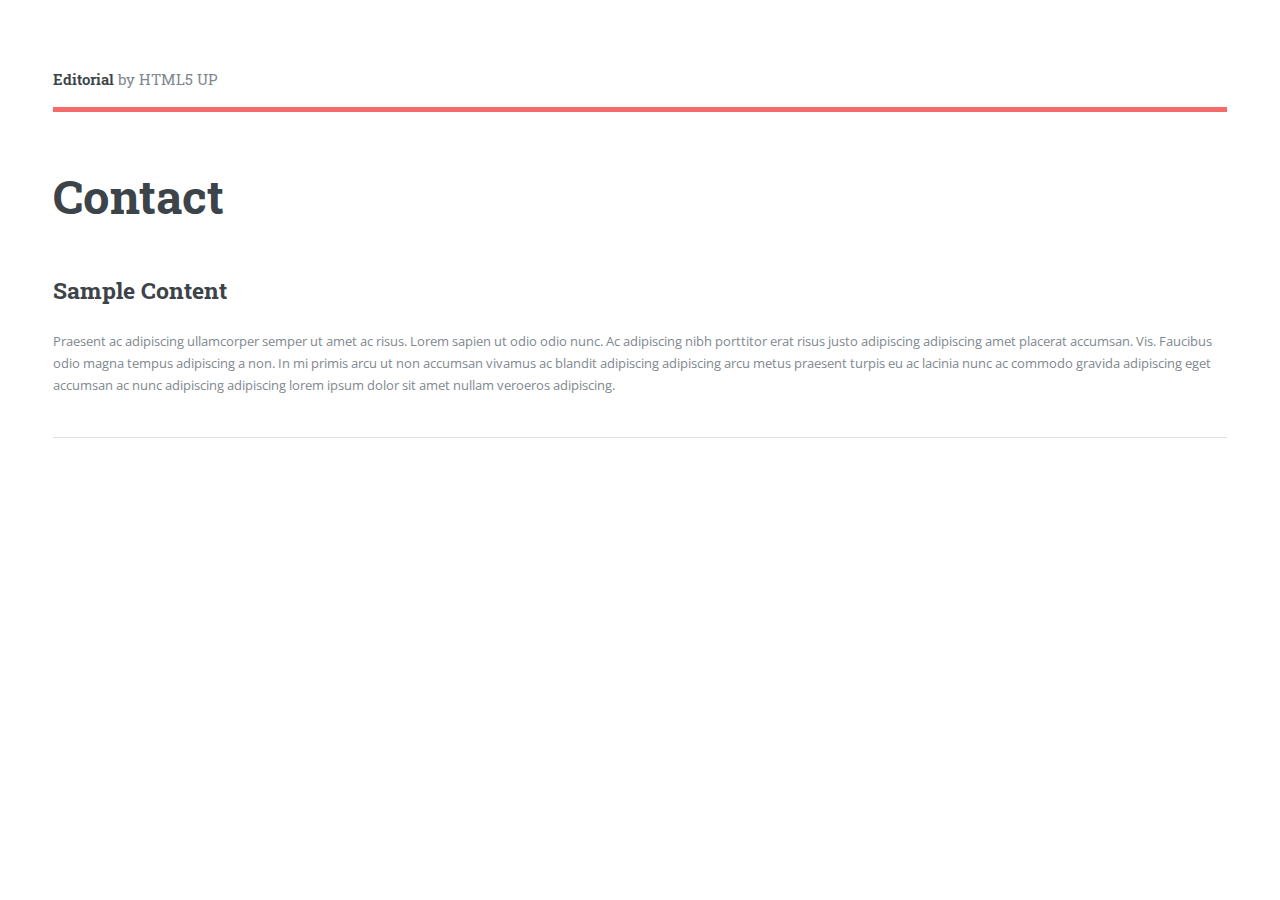
==== contact.html @ 8137c855 "Sitio web original" ====
<!DOCTYPE HTML>
<!--
	Editorial by HTML5 UP
	html5up.net | @ajlkn
	Free for personal and commercial use under the CCA 3.0 license (html5up.net/license)
-->
<html>
	<head>
		<title>Elements - Editorial by HTML5 UP</title>
		<meta charset="utf-8" />
		<meta name="viewport" content="width=device-width, initial-scale=1, user-scalable=no" />
		<link rel="stylesheet" href="assets/css/main.css" />
	</head>
	<body class="is-preload">

		<!-- Wrapper -->
			<div id="wrapper">

				<!-- Main -->
					<div id="main">
						<div class="inner">

							<!-- Header -->
								<header id="header">
									<a href="index.html" class="logo"><strong>Editorial</strong> by HTML5 UP</a>
									<ul class="icons">
										<li><a href="#" class="icon brands fa-twitter"><span class="label">Twitter</span></a></li>
										<li><a href="#" class="icon brands fa-facebook-f"><span class="label">Facebook</span></a></li>
										<li><a href="#" class="icon brands fa-snapchat-ghost"><span class="label">Snapchat</span></a></li>
										<li><a href="#" class="icon brands fa-instagram"><span class="label">Instagram</span></a></li>
										<li><a href="#" class="icon brands fa-medium-m"><span class="label">Medium</span></a></li>
									</ul>
								</header>

							<!-- Content -->
								<section>
									<header class="main">
										<h1>Contact</h1>
									</header>

									<!-- Content -->
										<h2 id="content">Sample Content</h2>
										<p>Praesent ac adipiscing ullamcorper semper ut amet ac risus. Lorem sapien ut odio odio nunc. Ac adipiscing nibh porttitor erat risus justo adipiscing adipiscing amet placerat accumsan. Vis. Faucibus odio magna tempus adipiscing a non. In mi primis arcu ut non accumsan vivamus ac blandit adipiscing adipiscing arcu metus praesent turpis eu ac lacinia nunc ac commodo gravida adipiscing eget accumsan ac nunc adipiscing adipiscing lorem ipsum dolor sit amet nullam veroeros adipiscing.</p>

									<hr class="major" />

										<!-- contact -->
										<!-- /contact -->


								</section>

						</div>
					</div>

				<!-- Sidebar -->
					<div id="sidebar">
						<div class="inner">

							<!-- widget-search -->

							<!-- /widget-search -->

							<!-- menu -->
							
							<!-- /menu -->	
								

							<!-- Section -->
								<section>
									<header class="major">
										<h2>Ante interdum</h2>
									</header>
                                    
                                    <!-- widget-minipost -->

							        <!-- /widget-minipost -->
									

									<ul class="actions">
										<li><a href="#" class="button">More</a></li>
									</ul>
								</section>

							<!-- Section -->
								<section>
									<header class="major">
										<h2>Get in touch</h2>
									</header>
									<p>Sed varius enim lorem ullamcorper dolore aliquam aenean ornare velit lacus, ac varius enim lorem ullamcorper dolore. Proin sed aliquam facilisis ante interdum. Sed nulla amet lorem feugiat tempus aliquam.</p>
									<ul class="contact">
										<li class="icon solid fa-envelope"><a href="#">information@untitled.tld</a></li>
										<li class="icon solid fa-phone">(000) 000-0000</li>
										<li class="icon solid fa-home">1234 Somewhere Road #8254<br />
										Nashville, TN 00000-0000</li>
									</ul>
								</section>

							<!-- Footer -->
								<footer id="footer">
									<p class="copyright">&copy; Untitled. All rights reserved. Demo Images: <a href="https://unsplash.com">Unsplash</a>. Design: <a href="https://html5up.net">HTML5 UP</a>.</p>
								</footer>

						</div>
					</div>

			</div>

		<!-- Scripts -->
			<script src="assets/js/jquery.min.js"></script>
			<script src="assets/js/browser.min.js"></script>
			<script src="assets/js/breakpoints.min.js"></script>
			<script src="assets/js/util.js"></script>
			<script src="assets/js/main.js"></script>

	</body>
</html>
---- assets/css/main.css ----
@import url(fontawesome-all.min.css);
@import url("https://fonts.googleapis.com/css?family=Open+Sans:400,600,400italic,600italic|Roboto+Slab:400,700");
/*
	Editorial by HTML5 UP
	html5up.net | @ajlkn
	Free for personal and commercial use under the CCA 3.0 license (html5up.net/license)
*/
html, body, div, span, applet, object,
iframe, h1, h2, h3, h4, h5, h6, p, blockquote,
pre, a, abbr, acronym, address, big, cite,
code, del, dfn, em, img, ins, kbd, q, s, samp,
small, strike, strong, sub, sup, tt, var, b,
u, i, center, dl, dt, dd, ol, ul, li, fieldset,
form, label, legend, table, caption, tbody,
tfoot, thead, tr, th, td, article, aside,
canvas, details, embed, figure, figcaption,
footer, header, hgroup, menu, nav, output, ruby,
section, summary, time, mark, audio, video {
  margin: 0;
  padding: 0;
  border: 0;
  font-size: 100%;
  font: inherit;
  vertical-align: baseline; }

article, aside, details, figcaption, figure,
footer, header, hgroup, menu, nav, section {
  display: block; }

body {
  line-height: 1; }

ol, ul {
  list-style: none; }

blockquote, q {
  quotes: none; }
  blockquote:before, blockquote:after, q:before, q:after {
    content: '';
    content: none; }

table {
  border-collapse: collapse;
  border-spacing: 0; }

body {
  -webkit-text-size-adjust: none; }

mark {
  background-color: transparent;
  color: inherit; }

input::-moz-focus-inner {
  border: 0;
  padding: 0; }

input, select, textarea {
  -moz-appearance: none;
  -webkit-appearance: none;
  -ms-appearance: none;
  appearance: none; }

/* Basic */
@-ms-viewport {
  width: device-width; }

body {
  -ms-overflow-style: scrollbar; }

@media screen and (max-width: 480px) {
  html, body {
    min-width: 320px; } }

html {
  box-sizing: border-box; }

*, *:before, *:after {
  box-sizing: inherit; }

body {
  background: #ffffff; }
  body.is-preload *, body.is-preload *:before, body.is-preload *:after, body.is-resizing *, body.is-resizing *:before, body.is-resizing *:after {
    -moz-animation: none !important;
    -webkit-animation: none !important;
    -ms-animation: none !important;
    animation: none !important;
    -moz-transition: none !important;
    -webkit-transition: none !important;
    -ms-transition: none !important;
    transition: none !important; }

/* Type */
body, input, select, textarea {
  color: #7f888f;
  font-family: "Open Sans", sans-serif;
  font-size: 13pt;
  font-weight: 400;
  line-height: 1.65; }
  @media screen and (max-width: 1680px) {
    body, input, select, textarea {
      font-size: 11pt; } }
  @media screen and (max-width: 1280px) {
    body, input, select, textarea {
      font-size: 10pt; } }
  @media screen and (max-width: 360px) {
    body, input, select, textarea {
      font-size: 9pt; } }

a {
  -moz-transition: color 0.2s ease-in-out, border-bottom-color 0.2s ease-in-out;
  -webkit-transition: color 0.2s ease-in-out, border-bottom-color 0.2s ease-in-out;
  -ms-transition: color 0.2s ease-in-out, border-bottom-color 0.2s ease-in-out;
  transition: color 0.2s ease-in-out, border-bottom-color 0.2s ease-in-out;
  border-bottom: dotted 1px;
  color: #f56a6a;
  text-decoration: none; }
  a:hover {
    border-bottom-color: #f56a6a;
    color: #f56a6a !important; }
    a:hover strong {
      color: inherit; }

strong, b {
  color: #3d4449;
  font-weight: 600; }

em, i {
  font-style: italic; }

p {
  margin: 0 0 2em 0; }

h1, h2, h3, h4, h5, h6 {
  color: #3d4449;
  font-family: "Roboto Slab", serif;
  font-weight: 700;
  line-height: 1.5;
  margin: 0 0 1em 0; }
  h1 a, h2 a, h3 a, h4 a, h5 a, h6 a {
    color: inherit;
    text-decoration: none;
    border-bottom: 0; }

h1 {
  font-size: 4em;
  margin: 0 0 0.5em 0;
  line-height: 1.3; }

h2 {
  font-size: 1.75em; }

h3 {
  font-size: 1.25em; }

h4 {
  font-size: 1.1em; }

h5 {
  font-size: 0.9em; }

h6 {
  font-size: 0.7em; }

@media screen and (max-width: 1680px) {
  h1 {
    font-size: 3.5em; } }

@media screen and (max-width: 980px) {
  h1 {
    font-size: 3.25em; } }

@media screen and (max-width: 736px) {
  h1 {
    font-size: 2em;
    line-height: 1.4; }
  h2 {
    font-size: 1.5em; } }

sub {
  font-size: 0.8em;
  position: relative;
  top: 0.5em; }

sup {
  font-size: 0.8em;
  position: relative;
  top: -0.5em; }

blockquote {
  border-left: solid 3px rgba(210, 215, 217, 0.75);
  font-style: italic;
  margin: 0 0 2em 0;
  padding: 0.5em 0 0.5em 2em; }

code {
  background: rgba(230, 235, 237, 0.25);
  border-radius: 0.375em;
  border: solid 1px rgba(210, 215, 217, 0.75);
  font-family: "Courier New", monospace;
  font-size: 0.9em;
  margin: 0 0.25em;
  padding: 0.25em 0.65em; }

pre {
  -webkit-overflow-scrolling: touch;
  font-family: "Courier New", monospace;
  font-size: 0.9em;
  margin: 0 0 2em 0; }
  pre code {
    display: block;
    line-height: 1.75;
    padding: 1em 1.5em;
    overflow-x: auto; }

hr {
  border: 0;
  border-bottom: solid 1px rgba(210, 215, 217, 0.75);
  margin: 2em 0; }
  hr.major {
    margin: 3em 0; }

.align-left {
  text-align: left; }

.align-center {
  text-align: center; }

.align-right {
  text-align: right; }

/* Row */
.row {
  display: flex;
  flex-wrap: wrap;
  box-sizing: border-box;
  align-items: stretch; }
  .row > * {
    box-sizing: border-box; }
  .row.gtr-uniform > * > :last-child {
    margin-bottom: 0; }
  .row.aln-left {
    justify-content: flex-start; }
  .row.aln-center {
    justify-content: center; }
  .row.aln-right {
    justify-content: flex-end; }
  .row.aln-top {
    align-items: flex-start; }
  .row.aln-middle {
    align-items: center; }
  .row.aln-bottom {
    align-items: flex-end; }
  .row > .imp {
    order: -1; }
  .row > .col-1 {
    width: 8.33333%; }
  .row > .off-1 {
    margin-left: 8.33333%; }
  .row > .col-2 {
    width: 16.66667%; }
  .row > .off-2 {
    margin-left: 16.66667%; }
  .row > .col-3 {
    width: 25%; }
  .row > .off-3 {
    margin-left: 25%; }
  .row > .col-4 {
    width: 33.33333%; }
  .row > .off-4 {
    margin-left: 33.33333%; }
  .row > .col-5 {
    width: 41.66667%; }
  .row > .off-5 {
    margin-left: 41.66667%; }
  .row > .col-6 {
    width: 50%; }
  .row > .off-6 {
    margin-left: 50%; }
  .row > .col-7 {
    width: 58.33333%; }
  .row > .off-7 {
    margin-left: 58.33333%; }
  .row > .col-8 {
    width: 66.66667%; }
  .row > .off-8 {
    margin-left: 66.66667%; }
  .row > .col-9 {
    width: 75%; }
  .row > .off-9 {
    margin-left: 75%; }
  .row > .col-10 {
    width: 83.33333%; }
  .row > .off-10 {
    margin-left: 83.33333%; }
  .row > .col-11 {
    width: 91.66667%; }
  .row > .off-11 {
    margin-left: 91.66667%; }
  .row > .col-12 {
    width: 100%; }
  .row > .off-12 {
    margin-left: 100%; }
  .row.gtr-0 {
    margin-top: 0;
    margin-left: 0em; }
    .row.gtr-0 > * {
      padding: 0 0 0 0em; }
    .row.gtr-0.gtr-uniform {
      margin-top: 0em; }
      .row.gtr-0.gtr-uniform > * {
        padding-top: 0em; }
  .row.gtr-25 {
    margin-top: 0;
    margin-left: -0.375em; }
    .row.gtr-25 > * {
      padding: 0 0 0 0.375em; }
    .row.gtr-25.gtr-uniform {
      margin-top: -0.375em; }
      .row.gtr-25.gtr-uniform > * {
        padding-top: 0.375em; }
  .row.gtr-50 {
    margin-top: 0;
    margin-left: -0.75em; }
    .row.gtr-50 > * {
      padding: 0 0 0 0.75em; }
    .row.gtr-50.gtr-uniform {
      margin-top: -0.75em; }
      .row.gtr-50.gtr-uniform > * {
        padding-top: 0.75em; }
  .row {
    margin-top: 0;
    margin-left: -1.5em; }
    .row > * {
      padding: 0 0 0 1.5em; }
    .row.gtr-uniform {
      margin-top: -1.5em; }
      .row.gtr-uniform > * {
        padding-top: 1.5em; }
  .row.gtr-150 {
    margin-top: 0;
    margin-left: -2.25em; }
    .row.gtr-150 > * {
      padding: 0 0 0 2.25em; }
    .row.gtr-150.gtr-uniform {
      margin-top: -2.25em; }
      .row.gtr-150.gtr-uniform > * {
        padding-top: 2.25em; }
  .row.gtr-200 {
    margin-top: 0;
    margin-left: -3em; }
    .row.gtr-200 > * {
      padding: 0 0 0 3em; }
    .row.gtr-200.gtr-uniform {
      margin-top: -3em; }
      .row.gtr-200.gtr-uniform > * {
        padding-top: 3em; }
  @media screen and (max-width: 1680px) {
    .row {
      display: flex;
      flex-wrap: wrap;
      box-sizing: border-box;
      align-items: stretch; }
      .row > * {
        box-sizing: border-box; }
      .row.gtr-uniform > * > :last-child {
        margin-bottom: 0; }
      .row.aln-left {
        justify-content: flex-start; }
      .row.aln-center {
        justify-content: center; }
      .row.aln-right {
        justify-content: flex-end; }
      .row.aln-top {
        align-items: flex-start; }
      .row.aln-middle {
        align-items: center; }
      .row.aln-bottom {
        align-items: flex-end; }
      .row > .imp-xlarge {
        order: -1; }
      .row > .col-1-xlarge {
        width: 8.33333%; }
      .row > .off-1-xlarge {
        margin-left: 8.33333%; }
      .row > .col-2-xlarge {
        width: 16.66667%; }
      .row > .off-2-xlarge {
        margin-left: 16.66667%; }
      .row > .col-3-xlarge {
        width: 25%; }
      .row > .off-3-xlarge {
        margin-left: 25%; }
      .row > .col-4-xlarge {
        width: 33.33333%; }
      .row > .off-4-xlarge {
        margin-left: 33.33333%; }
      .row > .col-5-xlarge {
        width: 41.66667%; }
      .row > .off-5-xlarge {
        margin-left: 41.66667%; }
      .row > .col-6-xlarge {
        width: 50%; }
      .row > .off-6-xlarge {
        margin-left: 50%; }
      .row > .col-7-xlarge {
        width: 58.33333%; }
      .row > .off-7-xlarge {
        margin-left: 58.33333%; }
      .row > .col-8-xlarge {
        width: 66.66667%; }
      .row > .off-8-xlarge {
        margin-left: 66.66667%; }
      .row > .col-9-xlarge {
        width: 75%; }
      .row > .off-9-xlarge {
        margin-left: 75%; }
      .row > .col-10-xlarge {
        width: 83.33333%; }
      .row > .off-10-xlarge {
        margin-left: 83.33333%; }
      .row > .col-11-xlarge {
        width: 91.66667%; }
      .row > .off-11-xlarge {
        margin-left: 91.66667%; }
      .row > .col-12-xlarge {
        width: 100%; }
      .row > .off-12-xlarge {
        margin-left: 100%; }
      .row.gtr-0 {
        margin-top: 0;
        margin-left: 0em; }
        .row.gtr-0 > * {
          padding: 0 0 0 0em; }
        .row.gtr-0.gtr-uniform {
          margin-top: 0em; }
          .row.gtr-0.gtr-uniform > * {
            padding-top: 0em; }
      .row.gtr-25 {
        margin-top: 0;
        margin-left: -0.375em; }
        .row.gtr-25 > * {
          padding: 0 0 0 0.375em; }
        .row.gtr-25.gtr-uniform {
          margin-top: -0.375em; }
          .row.gtr-25.gtr-uniform > * {
            padding-top: 0.375em; }
      .row.gtr-50 {
        margin-top: 0;
        margin-left: -0.75em; }
        .row.gtr-50 > * {
          padding: 0 0 0 0.75em; }
        .row.gtr-50.gtr-uniform {
          margin-top: -0.75em; }
          .row.gtr-50.gtr-uniform > * {
            padding-top: 0.75em; }
      .row {
        margin-top: 0;
        margin-left: -1.5em; }
        .row > * {
          padding: 0 0 0 1.5em; }
        .row.gtr-uniform {
          margin-top: -1.5em; }
          .row.gtr-uniform > * {
            padding-top: 1.5em; }
      .row.gtr-150 {
        margin-top: 0;
        margin-left: -2.25em; }
        .row.gtr-150 > * {
          padding: 0 0 0 2.25em; }
        .row.gtr-150.gtr-uniform {
          margin-top: -2.25em; }
          .row.gtr-150.gtr-uniform > * {
            padding-top: 2.25em; }
      .row.gtr-200 {
        margin-top: 0;
        margin-left: -3em; }
        .row.gtr-200 > * {
          padding: 0 0 0 3em; }
        .row.gtr-200.gtr-uniform {
          margin-top: -3em; }
          .row.gtr-200.gtr-uniform > * {
            padding-top: 3em; } }
  @media screen and (max-width: 1280px) {
    .row {
      display: flex;
      flex-wrap: wrap;
      box-sizing: border-box;
      align-items: stretch; }
      .row > * {
        box-sizing: border-box; }
      .row.gtr-uniform > * > :last-child {
        margin-bottom: 0; }
      .row.aln-left {
        justify-content: flex-start; }
      .row.aln-center {
        justify-content: center; }
      .row.aln-right {
        justify-content: flex-end; }
      .row.aln-top {
        align-items: flex-start; }
      .row.aln-middle {
        align-items: center; }
      .row.aln-bottom {
        align-items: flex-end; }
      .row > .imp-large {
        order: -1; }
      .row > .col-1-large {
        width: 8.33333%; }
      .row > .off-1-large {
        margin-left: 8.33333%; }
      .row > .col-2-large {
        width: 16.66667%; }
      .row > .off-2-large {
        margin-left: 16.66667%; }
      .row > .col-3-large {
        width: 25%; }
      .row > .off-3-large {
        margin-left: 25%; }
      .row > .col-4-large {
        width: 33.33333%; }
      .row > .off-4-large {
        margin-left: 33.33333%; }
      .row > .col-5-large {
        width: 41.66667%; }
      .row > .off-5-large {
        margin-left: 41.66667%; }
      .row > .col-6-large {
        width: 50%; }
      .row > .off-6-large {
        margin-left: 50%; }
      .row > .col-7-large {
        width: 58.33333%; }
      .row > .off-7-large {
        margin-left: 58.33333%; }
      .row > .col-8-large {
        width: 66.66667%; }
      .row > .off-8-large {
        margin-left: 66.66667%; }
      .row > .col-9-large {
        width: 75%; }
      .row > .off-9-large {
        margin-left: 75%; }
      .row > .col-10-large {
        width: 83.33333%; }
      .row > .off-10-large {
        margin-left: 83.33333%; }
      .row > .col-11-large {
        width: 91.66667%; }
      .row > .off-11-large {
        margin-left: 91.66667%; }
      .row > .col-12-large {
        width: 100%; }
      .row > .off-12-large {
        margin-left: 100%; }
      .row.gtr-0 {
        margin-top: 0;
        margin-left: 0em; }
        .row.gtr-0 > * {
          padding: 0 0 0 0em; }
        .row.gtr-0.gtr-uniform {
          margin-top: 0em; }
          .row.gtr-0.gtr-uniform > * {
            padding-top: 0em; }
      .row.gtr-25 {
        margin-top: 0;
        margin-left: -0.375em; }
        .row.gtr-25 > * {
          padding: 0 0 0 0.375em; }
        .row.gtr-25.gtr-uniform {
          margin-top: -0.375em; }
          .row.gtr-25.gtr-uniform > * {
            padding-top: 0.375em; }
      .row.gtr-50 {
        margin-top: 0;
        margin-left: -0.75em; }
        .row.gtr-50 > * {
          padding: 0 0 0 0.75em; }
        .row.gtr-50.gtr-uniform {
          margin-top: -0.75em; }
          .row.gtr-50.gtr-uniform > * {
            padding-top: 0.75em; }
      .row {
        margin-top: 0;
        margin-left: -1.5em; }
        .row > * {
          padding: 0 0 0 1.5em; }
        .row.gtr-uniform {
          margin-top: -1.5em; }
          .row.gtr-uniform > * {
            padding-top: 1.5em; }
      .row.gtr-150 {
        margin-top: 0;
        margin-left: -2.25em; }
        .row.gtr-150 > * {
          padding: 0 0 0 2.25em; }
        .row.gtr-150.gtr-uniform {
          margin-top: -2.25em; }
          .row.gtr-150.gtr-uniform > * {
            padding-top: 2.25em; }
      .row.gtr-200 {
        margin-top: 0;
        margin-left: -3em; }
        .row.gtr-200 > * {
          padding: 0 0 0 3em; }
        .row.gtr-200.gtr-uniform {
          margin-top: -3em; }
          .row.gtr-200.gtr-uniform > * {
            padding-top: 3em; } }
  @media screen and (max-width: 980px) {
    .row {
      display: flex;
      flex-wrap: wrap;
      box-sizing: border-box;
      align-items: stretch; }
      .row > * {
        box-sizing: border-box; }
      .row.gtr-uniform > * > :last-child {
        margin-bottom: 0; }
      .row.aln-left {
        justify-content: flex-start; }
      .row.aln-center {
        justify-content: center; }
      .row.aln-right {
        justify-content: flex-end; }
      .row.aln-top {
        align-items: flex-start; }
      .row.aln-middle {
        align-items: center; }
      .row.aln-bottom {
        align-items: flex-end; }
      .row > .imp-medium {
        order: -1; }
      .row > .col-1-medium {
        width: 8.33333%; }
      .row > .off-1-medium {
        margin-left: 8.33333%; }
      .row > .col-2-medium {
        width: 16.66667%; }
      .row > .off-2-medium {
        margin-left: 16.66667%; }
      .row > .col-3-medium {
        width: 25%; }
      .row > .off-3-medium {
        margin-left: 25%; }
      .row > .col-4-medium {
        width: 33.33333%; }
      .row > .off-4-medium {
        margin-left: 33.33333%; }
      .row > .col-5-medium {
        width: 41.66667%; }
      .row > .off-5-medium {
        margin-left: 41.66667%; }
      .row > .col-6-medium {
        width: 50%; }
      .row > .off-6-medium {
        margin-left: 50%; }
      .row > .col-7-medium {
        width: 58.33333%; }
      .row > .off-7-medium {
        margin-left: 58.33333%; }
      .row > .col-8-medium {
        width: 66.66667%; }
      .row > .off-8-medium {
        margin-left: 66.66667%; }
      .row > .col-9-medium {
        width: 75%; }
      .row > .off-9-medium {
        margin-left: 75%; }
      .row > .col-10-medium {
        width: 83.33333%; }
      .row > .off-10-medium {
        margin-left: 83.33333%; }
      .row > .col-11-medium {
        width: 91.66667%; }
      .row > .off-11-medium {
        margin-left: 91.66667%; }
      .row > .col-12-medium {
        width: 100%; }
      .row > .off-12-medium {
        margin-left: 100%; }
      .row.gtr-0 {
        margin-top: 0;
        margin-left: 0em; }
        .row.gtr-0 > * {
          padding: 0 0 0 0em; }
        .row.gtr-0.gtr-uniform {
          margin-top: 0em; }
          .row.gtr-0.gtr-uniform > * {
            padding-top: 0em; }
      .row.gtr-25 {
        margin-top: 0;
        margin-left: -0.375em; }
        .row.gtr-25 > * {
          padding: 0 0 0 0.375em; }
        .row.gtr-25.gtr-uniform {
          margin-top: -0.375em; }
          .row.gtr-25.gtr-uniform > * {
            padding-top: 0.375em; }
      .row.gtr-50 {
        margin-top: 0;
        margin-left: -0.75em; }
        .row.gtr-50 > * {
          padding: 0 0 0 0.75em; }
        .row.gtr-50.gtr-uniform {
          margin-top: -0.75em; }
          .row.gtr-50.gtr-uniform > * {
            padding-top: 0.75em; }
      .row {
        margin-top: 0;
        margin-left: -1.5em; }
        .row > * {
          padding: 0 0 0 1.5em; }
        .row.gtr-uniform {
          margin-top: -1.5em; }
          .row.gtr-uniform > * {
            padding-top: 1.5em; }
      .row.gtr-150 {
        margin-top: 0;
        margin-left: -2.25em; }
        .row.gtr-150 > * {
          padding: 0 0 0 2.25em; }
        .row.gtr-150.gtr-uniform {
          margin-top: -2.25em; }
          .row.gtr-150.gtr-uniform > * {
            padding-top: 2.25em; }
      .row.gtr-200 {
        margin-top: 0;
        margin-left: -3em; }
        .row.gtr-200 > * {
          padding: 0 0 0 3em; }
        .row.gtr-200.gtr-uniform {
          margin-top: -3em; }
          .row.gtr-200.gtr-uniform > * {
            padding-top: 3em; } }
  @media screen and (max-width: 736px) {
    .row {
      display: flex;
      flex-wrap: wrap;
      box-sizing: border-box;
      align-items: stretch; }
      .row > * {
        box-sizing: border-box; }
      .row.gtr-uniform > * > :last-child {
        margin-bottom: 0; }
      .row.aln-left {
        justify-content: flex-start; }
      .row.aln-center {
        justify-content: center; }
      .row.aln-right {
        justify-content: flex-end; }
      .row.aln-top {
        align-items: flex-start; }
      .row.aln-middle {
        align-items: center; }
      .row.aln-bottom {
        align-items: flex-end; }
      .row > .imp-small {
        order: -1; }
      .row > .col-1-small {
        width: 8.33333%; }
      .row > .off-1-small {
        margin-left: 8.33333%; }
      .row > .col-2-small {
        width: 16.66667%; }
      .row > .off-2-small {
        margin-left: 16.66667%; }
      .row > .col-3-small {
        width: 25%; }
      .row > .off-3-small {
        margin-left: 25%; }
      .row > .col-4-small {
        width: 33.33333%; }
      .row > .off-4-small {
        margin-left: 33.33333%; }
      .row > .col-5-small {
        width: 41.66667%; }
      .row > .off-5-small {
        margin-left: 41.66667%; }
      .row > .col-6-small {
        width: 50%; }
      .row > .off-6-small {
        margin-left: 50%; }
      .row > .col-7-small {
        width: 58.33333%; }
      .row > .off-7-small {
        margin-left: 58.33333%; }
      .row > .col-8-small {
        width: 66.66667%; }
      .row > .off-8-small {
        margin-left: 66.66667%; }
      .row > .col-9-small {
        width: 75%; }
      .row > .off-9-small {
        margin-left: 75%; }
      .row > .col-10-small {
        width: 83.33333%; }
      .row > .off-10-small {
        margin-left: 83.33333%; }
      .row > .col-11-small {
        width: 91.66667%; }
      .row > .off-11-small {
        margin-left: 91.66667%; }
      .row > .col-12-small {
        width: 100%; }
      .row > .off-12-small {
        margin-left: 100%; }
      .row.gtr-0 {
        margin-top: 0;
        margin-left: 0em; }
        .row.gtr-0 > * {
          padding: 0 0 0 0em; }
        .row.gtr-0.gtr-uniform {
          margin-top: 0em; }
          .row.gtr-0.gtr-uniform > * {
            padding-top: 0em; }
      .row.gtr-25 {
        margin-top: 0;
        margin-left: -0.375em; }
        .row.gtr-25 > * {
          padding: 0 0 0 0.375em; }
        .row.gtr-25.gtr-uniform {
          margin-top: -0.375em; }
          .row.gtr-25.gtr-uniform > * {
            padding-top: 0.375em; }
      .row.gtr-50 {
        margin-top: 0;
        margin-left: -0.75em; }
        .row.gtr-50 > * {
          padding: 0 0 0 0.75em; }
        .row.gtr-50.gtr-uniform {
          margin-top: -0.75em; }
          .row.gtr-50.gtr-uniform > * {
            padding-top: 0.75em; }
      .row {
        margin-top: 0;
        margin-left: -1.5em; }
        .row > * {
          padding: 0 0 0 1.5em; }
        .row.gtr-uniform {
          margin-top: -1.5em; }
          .row.gtr-uniform > * {
            padding-top: 1.5em; }
      .row.gtr-150 {
        margin-top: 0;
        margin-left: -2.25em; }
        .row.gtr-150 > * {
          padding: 0 0 0 2.25em; }
        .row.gtr-150.gtr-uniform {
          margin-top: -2.25em; }
          .row.gtr-150.gtr-uniform > * {
            padding-top: 2.25em; }
      .row.gtr-200 {
        margin-top: 0;
        margin-left: -3em; }
        .row.gtr-200 > * {
          padding: 0 0 0 3em; }
        .row.gtr-200.gtr-uniform {
          margin-top: -3em; }
          .row.gtr-200.gtr-uniform > * {
            padding-top: 3em; } }
  @media screen and (max-width: 480px) {
    .row {
      display: flex;
      flex-wrap: wrap;
      box-sizing: border-box;
      align-items: stretch; }
      .row > * {
        box-sizing: border-box; }
      .row.gtr-uniform > * > :last-child {
        margin-bottom: 0; }
      .row.aln-left {
        justify-content: flex-start; }
      .row.aln-center {
        justify-content: center; }
      .row.aln-right {
        justify-content: flex-end; }
      .row.aln-top {
        align-items: flex-start; }
      .row.aln-middle {
        align-items: center; }
      .row.aln-bottom {
        align-items: flex-end; }
      .row > .imp-xsmall {
        order: -1; }
      .row > .col-1-xsmall {
        width: 8.33333%; }
      .row > .off-1-xsmall {
        margin-left: 8.33333%; }
      .row > .col-2-xsmall {
        width: 16.66667%; }
      .row > .off-2-xsmall {
        margin-left: 16.66667%; }
      .row > .col-3-xsmall {
        width: 25%; }
      .row > .off-3-xsmall {
        margin-left: 25%; }
      .row > .col-4-xsmall {
        width: 33.33333%; }
      .row > .off-4-xsmall {
        margin-left: 33.33333%; }
      .row > .col-5-xsmall {
        width: 41.66667%; }
      .row > .off-5-xsmall {
        margin-left: 41.66667%; }
      .row > .col-6-xsmall {
        width: 50%; }
      .row > .off-6-xsmall {
        margin-left: 50%; }
      .row > .col-7-xsmall {
        width: 58.33333%; }
      .row > .off-7-xsmall {
        margin-left: 58.33333%; }
      .row > .col-8-xsmall {
        width: 66.66667%; }
      .row > .off-8-xsmall {
        margin-left: 66.66667%; }
      .row > .col-9-xsmall {
        width: 75%; }
      .row > .off-9-xsmall {
        margin-left: 75%; }
      .row > .col-10-xsmall {
        width: 83.33333%; }
      .row > .off-10-xsmall {
        margin-left: 83.33333%; }
      .row > .col-11-xsmall {
        width: 91.66667%; }
      .row > .off-11-xsmall {
        margin-left: 91.66667%; }
      .row > .col-12-xsmall {
        width: 100%; }
      .row > .off-12-xsmall {
        margin-left: 100%; }
      .row.gtr-0 {
        margin-top: 0;
        margin-left: 0em; }
        .row.gtr-0 > * {
          padding: 0 0 0 0em; }
        .row.gtr-0.gtr-uniform {
          margin-top: 0em; }
          .row.gtr-0.gtr-uniform > * {
            padding-top: 0em; }
      .row.gtr-25 {
        margin-top: 0;
        margin-left: -0.375em; }
        .row.gtr-25 > * {
          padding: 0 0 0 0.375em; }
        .row.gtr-25.gtr-uniform {
          margin-top: -0.375em; }
          .row.gtr-25.gtr-uniform > * {
            padding-top: 0.375em; }
      .row.gtr-50 {
        margin-top: 0;
        margin-left: -0.75em; }
        .row.gtr-50 > * {
          padding: 0 0 0 0.75em; }
        .row.gtr-50.gtr-uniform {
          margin-top: -0.75em; }
          .row.gtr-50.gtr-uniform > * {
            padding-top: 0.75em; }
      .row {
        margin-top: 0;
        margin-left: -1.5em; }
        .row > * {
          padding: 0 0 0 1.5em; }
        .row.gtr-uniform {
          margin-top: -1.5em; }
          .row.gtr-uniform > * {
            padding-top: 1.5em; }
      .row.gtr-150 {
        margin-top: 0;
        margin-left: -2.25em; }
        .row.gtr-150 > * {
          padding: 0 0 0 2.25em; }
        .row.gtr-150.gtr-uniform {
          margin-top: -2.25em; }
          .row.gtr-150.gtr-uniform > * {
            padding-top: 2.25em; }
      .row.gtr-200 {
        margin-top: 0;
        margin-left: -3em; }
        .row.gtr-200 > * {
          padding: 0 0 0 3em; }
        .row.gtr-200.gtr-uniform {
          margin-top: -3em; }
          .row.gtr-200.gtr-uniform > * {
            padding-top: 3em; } }

/* Section/Article */
section.special, article.special {
  text-align: center; }

header p {
  font-family: "Roboto Slab", serif;
  font-size: 1em;
  font-weight: 400;
  letter-spacing: 0.075em;
  margin-top: -0.5em;
  text-transform: uppercase; }

header.major > :last-child {
  border-bottom: solid 3px #f56a6a;
  display: inline-block;
  margin: 0 0 2em 0;
  padding: 0 0.75em 0.5em 0; }

header.main > :last-child {
  margin: 0 0 1em 0; }

/* Form */
form {
  margin: 0 0 2em 0; }

label {
  color: #3d4449;
  display: block;
  font-size: 0.9em;
  font-weight: 600;
  margin: 0 0 1em 0; }

input[type="text"],
input[type="password"],
input[type="email"],
input[type="tel"],
input[type="search"],
input[type="url"],
select,
textarea {
  -moz-appearance: none;
  -webkit-appearance: none;
  -ms-appearance: none;
  appearance: none;
  background: #ffffff;
  border-radius: 0.375em;
  border: none;
  border: solid 1px rgba(210, 215, 217, 0.75);
  color: inherit;
  display: block;
  outline: 0;
  padding: 0 1em;
  text-decoration: none;
  width: 100%; }
  input[type="text"]:invalid,
  input[type="password"]:invalid,
  input[type="email"]:invalid,
  input[type="tel"]:invalid,
  input[type="search"]:invalid,
  input[type="url"]:invalid,
  select:invalid,
  textarea:invalid {
    box-shadow: none; }
  input[type="text"]:focus,
  input[type="password"]:focus,
  input[type="email"]:focus,
  input[type="tel"]:focus,
  input[type="search"]:focus,
  input[type="url"]:focus,
  select:focus,
  textarea:focus {
    border-color: #f56a6a;
    box-shadow: 0 0 0 1px #f56a6a; }

select {
  background-image: url("data:image/svg+xml;charset=utf8,%3Csvg xmlns='http://www.w3.org/2000/svg' width='40' height='40' preserveAspectRatio='none' viewBox='0 0 40 40'%3E%3Cpath d='M9.4,12.3l10.4,10.4l10.4-10.4c0.2-0.2,0.5-0.4,0.9-0.4c0.3,0,0.6,0.1,0.9,0.4l3.3,3.3c0.2,0.2,0.4,0.5,0.4,0.9 c0,0.4-0.1,0.6-0.4,0.9L20.7,31.9c-0.2,0.2-0.5,0.4-0.9,0.4c-0.3,0-0.6-0.1-0.9-0.4L4.3,17.3c-0.2-0.2-0.4-0.5-0.4-0.9 c0-0.4,0.1-0.6,0.4-0.9l3.3-3.3c0.2-0.2,0.5-0.4,0.9-0.4S9.1,12.1,9.4,12.3z' fill='rgba(210, 215, 217, 0.75)' /%3E%3C/svg%3E");
  background-size: 1.25em;
  background-repeat: no-repeat;
  background-position: calc(100% - 1em) center;
  height: 2.75em;
  padding-right: 2.75em;
  text-overflow: ellipsis; }
  select option {
    color: #3d4449;
    background: #ffffff; }
  select:focus::-ms-value {
    background-color: transparent; }
  select::-ms-expand {
    display: none; }

input[type="text"],
input[type="password"],
input[type="email"],
input[type="tel"],
input[type="search"],
input[type="url"],
select {
  height: 2.75em; }

textarea {
  padding: 0.75em 1em; }

input[type="checkbox"],
input[type="radio"] {
  -moz-appearance: none;
  -webkit-appearance: none;
  -ms-appearance: none;
  appearance: none;
  display: block;
  float: left;
  margin-right: -2em;
  opacity: 0;
  width: 1em;
  z-index: -1; }
  input[type="checkbox"] + label,
  input[type="radio"] + label {
    text-decoration: none;
    color: #7f888f;
    cursor: pointer;
    display: inline-block;
    font-size: 1em;
    font-weight: 400;
    padding-left: 2.4em;
    padding-right: 0.75em;
    position: relative; }
    input[type="checkbox"] + label:before,
    input[type="radio"] + label:before {
      -moz-osx-font-smoothing: grayscale;
      -webkit-font-smoothing: antialiased;
      display: inline-block;
      font-style: normal;
      font-variant: normal;
      text-rendering: auto;
      line-height: 1;
      text-transform: none !important;
      font-family: 'Font Awesome 5 Free';
      font-weight: 900; }
    input[type="checkbox"] + label:before,
    input[type="radio"] + label:before {
      background: #ffffff;
      border-radius: 0.375em;
      border: solid 1px rgba(210, 215, 217, 0.75);
      content: '';
      display: inline-block;
      font-size: 0.8em;
      height: 2.0625em;
      left: 0;
      line-height: 2.0625em;
      position: absolute;
      text-align: center;
      top: 0;
      width: 2.0625em; }
  input[type="checkbox"]:checked + label:before,
  input[type="radio"]:checked + label:before {
    background: #3d4449;
    border-color: #3d4449;
    color: #ffffff;
    content: '\f00c'; }
  input[type="checkbox"]:focus + label:before,
  input[type="radio"]:focus + label:before {
    border-color: #f56a6a;
    box-shadow: 0 0 0 1px #f56a6a; }

input[type="checkbox"] + label:before {
  border-radius: 0.375em; }

input[type="radio"] + label:before {
  border-radius: 100%; }

::-webkit-input-placeholder {
  color: #9fa3a6 !important;
  opacity: 1.0; }

:-moz-placeholder {
  color: #9fa3a6 !important;
  opacity: 1.0; }

::-moz-placeholder {
  color: #9fa3a6 !important;
  opacity: 1.0; }

:-ms-input-placeholder {
  color: #9fa3a6 !important;
  opacity: 1.0; }

/* Box */
.box {
  border-radius: 0.375em;
  border: solid 1px rgba(210, 215, 217, 0.75);
  margin-bottom: 2em;
  padding: 1.5em; }
  .box > :last-child,
  .box > :last-child > :last-child,
  .box > :last-child > :last-child > :last-child {
    margin-bottom: 0; }
  .box.alt {
    border: 0;
    border-radius: 0;
    padding: 0; }

/* Icon */
.icon {
  text-decoration: none;
  border-bottom: none;
  position: relative; }
  .icon:before {
    -moz-osx-font-smoothing: grayscale;
    -webkit-font-smoothing: antialiased;
    display: inline-block;
    font-style: normal;
    font-variant: normal;
    text-rendering: auto;
    line-height: 1;
    text-transform: none !important;
    font-family: 'Font Awesome 5 Free';
    font-weight: 400; }
  .icon > .label {
    display: none; }
  .icon:before {
    line-height: inherit; }
  .icon.solid:before {
    font-weight: 900; }
  .icon.brands:before {
    font-family: 'Font Awesome 5 Brands'; }

/* Image */
.image {
  border-radius: 0.375em;
  border: 0;
  display: inline-block;
  position: relative; }
  .image img {
    border-radius: 0.375em;
    display: block; }
  .image.left, .image.right {
    max-width: 40%; }
    .image.left img, .image.right img {
      width: 100%; }
  .image.left {
    float: left;
    padding: 0 1.5em 1em 0;
    top: 0.25em; }
  .image.right {
    float: right;
    padding: 0 0 1em 1.5em;
    top: 0.25em; }
  .image.fit {
    display: block;
    margin: 0 0 2em 0;
    width: 100%; }
    .image.fit img {
      width: 100%; }
  .image.main {
    display: block;
    margin: 0 0 3em 0;
    width: 100%; }
    .image.main img {
      width: 100%; }

a.image {
  overflow: hidden; }
  a.image img {
    -moz-transition: -moz-transform 0.2s ease;
    -webkit-transition: -webkit-transform 0.2s ease;
    -ms-transition: -ms-transform 0.2s ease;
    transition: transform 0.2s ease; }
  a.image:hover img {
    -moz-transform: scale(1.075);
    -webkit-transform: scale(1.075);
    -ms-transform: scale(1.075);
    transform: scale(1.075); }

/* List */
ol {
  list-style: decimal;
  margin: 0 0 2em 0;
  padding-left: 1.25em; }
  ol li {
    padding-left: 0.25em; }

ul {
  list-style: disc;
  margin: 0 0 2em 0;
  padding-left: 1em; }
  ul li {
    padding-left: 0.5em; }
  ul.alt {
    list-style: none;
    padding-left: 0; }
    ul.alt li {
      border-top: solid 1px rgba(210, 215, 217, 0.75);
      padding: 0.5em 0; }
      ul.alt li:first-child {
        border-top: 0;
        padding-top: 0; }

dl {
  margin: 0 0 2em 0; }
  dl dt {
    display: block;
    font-weight: 600;
    margin: 0 0 1em 0; }
  dl dd {
    margin-left: 2em; }

/* Actions */
ul.actions {
  display: -moz-flex;
  display: -webkit-flex;
  display: -ms-flex;
  display: flex;
  cursor: default;
  list-style: none;
  margin-left: -1em;
  padding-left: 0; }
  ul.actions li {
    padding: 0 0 0 1em;
    vertical-align: middle; }
  ul.actions.special {
    -moz-justify-content: center;
    -webkit-justify-content: center;
    -ms-justify-content: center;
    justify-content: center;
    width: 100%;
    margin-left: 0; }
    ul.actions.special li:first-child {
      padding-left: 0; }
  ul.actions.stacked {
    -moz-flex-direction: column;
    -webkit-flex-direction: column;
    -ms-flex-direction: column;
    flex-direction: column;
    margin-left: 0; }
    ul.actions.stacked li {
      padding: 1.3em 0 0 0; }
      ul.actions.stacked li:first-child {
        padding-top: 0; }
  ul.actions.fit {
    width: calc(100% + 1em); }
    ul.actions.fit li {
      -moz-flex-grow: 1;
      -webkit-flex-grow: 1;
      -ms-flex-grow: 1;
      flex-grow: 1;
      -moz-flex-shrink: 1;
      -webkit-flex-shrink: 1;
      -ms-flex-shrink: 1;
      flex-shrink: 1;
      width: 100%; }
      ul.actions.fit li > * {
        width: 100%; }
    ul.actions.fit.stacked {
      width: 100%; }

/* Icons */
ul.icons {
  cursor: default;
  list-style: none;
  padding-left: 0; }
  ul.icons li {
    display: inline-block;
    padding: 0 1em 0 0; }
    ul.icons li:last-child {
      padding-right: 0; }
    ul.icons li .icon {
      color: inherit; }
      ul.icons li .icon:before {
        font-size: 1.25em; }

/* Contact */
ul.contact {
  list-style: none;
  padding: 0; }
  ul.contact li {
    text-decoration: none;
    border-top: solid 1px rgba(210, 215, 217, 0.75);
    margin: 1.5em 0 0 0;
    padding: 1.5em 0 0 3em;
    position: relative; }
    ul.contact li:before {
      -moz-osx-font-smoothing: grayscale;
      -webkit-font-smoothing: antialiased;
      display: inline-block;
      font-style: normal;
      font-variant: normal;
      text-rendering: auto;
      line-height: 1;
      text-transform: none !important;
      font-family: 'Font Awesome 5 Free';
      font-weight: 400; }
    ul.contact li:before {
      color: #f56a6a;
      display: inline-block;
      font-size: 1.5em;
      height: 1.125em;
      left: 0;
      line-height: 1.125em;
      position: absolute;
      text-align: center;
      top: 1em;
      width: 1.5em; }
    ul.contact li:first-child {
      border-top: 0;
      margin-top: 0;
      padding-top: 0; }
      ul.contact li:first-child:before {
        top: 0; }
    ul.contact li a {
      color: inherit; }

/* Pagination */
ul.pagination {
  cursor: default;
  list-style: none;
  padding-left: 0; }
  ul.pagination li {
    display: inline-block;
    padding-left: 0;
    vertical-align: middle; }
    ul.pagination li > .page {
      -moz-transition: background-color 0.2s ease-in-out, color 0.2s ease-in-out;
      -webkit-transition: background-color 0.2s ease-in-out, color 0.2s ease-in-out;
      -ms-transition: background-color 0.2s ease-in-out, color 0.2s ease-in-out;
      transition: background-color 0.2s ease-in-out, color 0.2s ease-in-out;
      border-bottom: 0;
      border-radius: 0.375em;
      display: inline-block;
      font-size: 0.8em;
      font-weight: 600;
      height: 2em;
      line-height: 2em;
      margin: 0 0.125em;
      min-width: 2em;
      padding: 0 0.5em;
      text-align: center; }
      ul.pagination li > .page.active {
        background-color: #f56a6a;
        color: #ffffff !important; }
        ul.pagination li > .page.active:hover {
          background-color: #f67878; }
        ul.pagination li > .page.active:active {
          background-color: #f45c5c; }
    ul.pagination li:first-child {
      padding-right: 0.75em; }
    ul.pagination li:last-child {
      padding-left: 0.75em; }
  @media screen and (max-width: 480px) {
    ul.pagination li:nth-child(n+2):nth-last-child(n+2) {
      display: none; }
    ul.pagination li:first-child {
      padding-right: 0; } }

/* Table */
.table-wrapper {
  -webkit-overflow-scrolling: touch;
  overflow-x: auto; }

table {
  margin: 0 0 2em 0;
  width: 100%; }
  table tbody tr {
    border: solid 1px rgba(210, 215, 217, 0.75);
    border-left: 0;
    border-right: 0; }
    table tbody tr:nth-child(2n + 1) {
      background-color: rgba(230, 235, 237, 0.25); }
  table td {
    padding: 0.75em 0.75em; }
  table th {
    color: #3d4449;
    font-size: 0.9em;
    font-weight: 600;
    padding: 0 0.75em 0.75em 0.75em;
    text-align: left; }
  table thead {
    border-bottom: solid 2px rgba(210, 215, 217, 0.75); }
  table tfoot {
    border-top: solid 2px rgba(210, 215, 217, 0.75); }
  table.alt {
    border-collapse: separate; }
    table.alt tbody tr td {
      border: solid 1px rgba(210, 215, 217, 0.75);
      border-left-width: 0;
      border-top-width: 0; }
      table.alt tbody tr td:first-child {
        border-left-width: 1px; }
    table.alt tbody tr:first-child td {
      border-top-width: 1px; }
    table.alt thead {
      border-bottom: 0; }
    table.alt tfoot {
      border-top: 0; }

/* Button */
input[type="submit"],
input[type="reset"],
input[type="button"],
button,
.button {
  -moz-appearance: none;
  -webkit-appearance: none;
  -ms-appearance: none;
  appearance: none;
  -moz-transition: background-color 0.2s ease-in-out, color 0.2s ease-in-out;
  -webkit-transition: background-color 0.2s ease-in-out, color 0.2s ease-in-out;
  -ms-transition: background-color 0.2s ease-in-out, color 0.2s ease-in-out;
  transition: background-color 0.2s ease-in-out, color 0.2s ease-in-out;
  background-color: transparent;
  border-radius: 0.375em;
  border: 0;
  box-shadow: inset 0 0 0 2px #f56a6a;
  color: #f56a6a !important;
  cursor: pointer;
  display: inline-block;
  font-family: "Roboto Slab", serif;
  font-size: 0.8em;
  font-weight: 700;
  height: 3.5em;
  letter-spacing: 0.075em;
  line-height: 3.5em;
  padding: 0 2.25em;
  text-align: center;
  text-decoration: none;
  text-transform: uppercase;
  white-space: nowrap; }
  input[type="submit"]:hover,
  input[type="reset"]:hover,
  input[type="button"]:hover,
  button:hover,
  .button:hover {
    background-color: rgba(245, 106, 106, 0.05); }
  input[type="submit"]:active,
  input[type="reset"]:active,
  input[type="button"]:active,
  button:active,
  .button:active {
    background-color: rgba(245, 106, 106, 0.15); }
  input[type="submit"].icon:before,
  input[type="reset"].icon:before,
  input[type="button"].icon:before,
  button.icon:before,
  .button.icon:before {
    margin-right: 0.5em; }
  input[type="submit"].fit,
  input[type="reset"].fit,
  input[type="button"].fit,
  button.fit,
  .button.fit {
    width: 100%; }
  input[type="submit"].small,
  input[type="reset"].small,
  input[type="button"].small,
  button.small,
  .button.small {
    font-size: 0.6em; }
  input[type="submit"].large,
  input[type="reset"].large,
  input[type="button"].large,
  button.large,
  .button.large {
    font-size: 1em;
    height: 3.65em;
    line-height: 3.65em; }
  input[type="submit"].primary,
  input[type="reset"].primary,
  input[type="button"].primary,
  button.primary,
  .button.primary {
    background-color: #f56a6a;
    box-shadow: none;
    color: #ffffff !important; }
    input[type="submit"].primary:hover,
    input[type="reset"].primary:hover,
    input[type="button"].primary:hover,
    button.primary:hover,
    .button.primary:hover {
      background-color: #f67878; }
    input[type="submit"].primary:active,
    input[type="reset"].primary:active,
    input[type="button"].primary:active,
    button.primary:active,
    .button.primary:active {
      background-color: #f45c5c; }
  input[type="submit"].disabled, input[type="submit"]:disabled,
  input[type="reset"].disabled,
  input[type="reset"]:disabled,
  input[type="button"].disabled,
  input[type="button"]:disabled,
  button.disabled,
  button:disabled,
  .button.disabled,
  .button:disabled {
    pointer-events: none;
    opacity: 0.25; }

/* Mini Posts */
.mini-posts article {
  border-top: solid 1px rgba(210, 215, 217, 0.75);
  margin-top: 2em;
  padding-top: 2em; }
  .mini-posts article .image {
    display: block;
    margin: 0 0 1.5em 0; }
    .mini-posts article .image img {
      display: block;
      width: 100%; }
  .mini-posts article:first-child {
    border-top: 0;
    margin-top: 0;
    padding-top: 0; }

/* Features */
.features {
  display: -moz-flex;
  display: -webkit-flex;
  display: -ms-flex;
  display: flex;
  -moz-flex-wrap: wrap;
  -webkit-flex-wrap: wrap;
  -ms-flex-wrap: wrap;
  flex-wrap: wrap;
  margin: 0 0 2em -3em;
  width: calc(100% + 3em); }
  .features article {
    -moz-align-items: center;
    -webkit-align-items: center;
    -ms-align-items: center;
    align-items: center;
    display: -moz-flex;
    display: -webkit-flex;
    display: -ms-flex;
    display: flex;
    margin: 0 0 3em 3em;
    position: relative;
    width: calc(50% - 3em); }
    .features article:nth-child(2n - 1) {
      margin-right: 1.5em; }
    .features article:nth-child(2n) {
      margin-left: 1.5em; }
    .features article:nth-last-child(1), .features article:nth-last-child(2) {
      margin-bottom: 0; }
    .features article .icon {
      -moz-flex-grow: 0;
      -webkit-flex-grow: 0;
      -ms-flex-grow: 0;
      flex-grow: 0;
      -moz-flex-shrink: 0;
      -webkit-flex-shrink: 0;
      -ms-flex-shrink: 0;
      flex-shrink: 0;
      display: block;
      height: 10em;
      line-height: 10em;
      margin: 0 2em 0 0;
      text-align: center;
      width: 10em; }
      .features article .icon:before {
        color: #f56a6a;
        font-size: 2.75rem;
        position: relative;
        top: 0.05em; }
      .features article .icon:after {
        -moz-transform: rotate(45deg);
        -webkit-transform: rotate(45deg);
        -ms-transform: rotate(45deg);
        transform: rotate(45deg);
        border-radius: 0.25rem;
        border: solid 2px rgba(210, 215, 217, 0.75);
        content: '';
        display: block;
        height: 7em;
        left: 50%;
        margin: -3.5em 0 0 -3.5em;
        position: absolute;
        top: 50%;
        width: 7em; }
    .features article .content {
      -moz-flex-grow: 1;
      -webkit-flex-grow: 1;
      -ms-flex-grow: 1;
      flex-grow: 1;
      -moz-flex-shrink: 1;
      -webkit-flex-shrink: 1;
      -ms-flex-shrink: 1;
      flex-shrink: 1;
      width: 100%; }
      .features article .content > :last-child {
        margin-bottom: 0; }
  @media screen and (max-width: 980px) {
    .features {
      margin: 0 0 2em 0;
      width: 100%; }
      .features article {
        margin: 0 0 3em 0;
        width: 100%; }
        .features article:nth-child(2n - 1) {
          margin-right: 0; }
        .features article:nth-child(2n) {
          margin-left: 0; }
        .features article:nth-last-child(1), .features article:nth-last-child(2) {
          margin-bottom: 3em; }
        .features article:last-child {
          margin-bottom: 0; }
        .features article .icon {
          height: 8em;
          line-height: 8em;
          width: 8em; }
          .features article .icon:before {
            font-size: 2.25rem; }
          .features article .icon:after {
            height: 6em;
            margin: -3em 0 0 -3em;
            width: 6em; } }
  @media screen and (max-width: 480px) {
    .features article {
      -moz-flex-direction: column;
      -webkit-flex-direction: column;
      -ms-flex-direction: column;
      flex-direction: column;
      -moz-align-items: -moz-flex-start;
      -webkit-align-items: -webkit-flex-start;
      -ms-align-items: -ms-flex-start;
      align-items: flex-start; }
      .features article .icon {
        height: 6em;
        line-height: 6em;
        margin: 0 0 1.5em 0;
        width: 6em; }
        .features article .icon:before {
          font-size: 1.5rem; }
        .features article .icon:after {
          height: 4em;
          margin: -2em 0 0 -2em;
          width: 4em; } }
  @media screen and (max-width: 480px) {
    .features article .icon:before {
      font-size: 1.25rem; } }

/* Posts */
.posts {
  display: -moz-flex;
  display: -webkit-flex;
  display: -ms-flex;
  display: flex;
  -moz-flex-wrap: wrap;
  -webkit-flex-wrap: wrap;
  -ms-flex-wrap: wrap;
  flex-wrap: wrap;
  margin: 0 0 2em -6em;
  width: calc(100% + 6em); }
  .posts article {
    -moz-flex-grow: 0;
    -webkit-flex-grow: 0;
    -ms-flex-grow: 0;
    flex-grow: 0;
    -moz-flex-shrink: 1;
    -webkit-flex-shrink: 1;
    -ms-flex-shrink: 1;
    flex-shrink: 1;
    margin: 0 0 6em 6em;
    position: relative;
    width: calc(33.33333% - 6em); }
    .posts article:before {
      background: rgba(210, 215, 217, 0.75);
      content: '';
      display: block;
      height: calc(100% + 6em);
      left: -3em;
      position: absolute;
      top: 0;
      width: 1px; }
    .posts article:after {
      background: rgba(210, 215, 217, 0.75);
      bottom: -3em;
      content: '';
      display: block;
      height: 1px;
      position: absolute;
      right: 0;
      width: calc(100% + 6em); }
    .posts article > :last-child {
      margin-bottom: 0; }
    .posts article .image {
      display: block;
      margin: 0 0 2em 0; }
      .posts article .image img {
        display: block;
        width: 100%; }
  @media screen and (min-width: 1681px) {
    .posts article:nth-child(3n + 1):before {
      display: none; }
    .posts article:nth-child(3n + 1):after {
      width: 100%; }
    .posts article:nth-last-child(1), .posts article:nth-last-child(2), .posts article:nth-last-child(3) {
      margin-bottom: 0; }
      .posts article:nth-last-child(1):before, .posts article:nth-last-child(2):before, .posts article:nth-last-child(3):before {
        height: 100%; }
      .posts article:nth-last-child(1):after, .posts article:nth-last-child(2):after, .posts article:nth-last-child(3):after {
        display: none; } }
  @media screen and (max-width: 1680px) {
    .posts article {
      width: calc(50% - 6em); }
      .posts article:nth-last-child(3) {
        margin-bottom: 6em; } }
  @media screen and (min-width: 481px) and (max-width: 1680px) {
    .posts article:nth-child(2n + 1):before {
      display: none; }
    .posts article:nth-child(2n + 1):after {
      width: 100%; }
    .posts article:nth-last-child(1), .posts article:nth-last-child(2) {
      margin-bottom: 0; }
      .posts article:nth-last-child(1):before, .posts article:nth-last-child(2):before {
        height: 100%; }
      .posts article:nth-last-child(1):after, .posts article:nth-last-child(2):after {
        display: none; } }
  @media screen and (max-width: 736px) {
    .posts {
      margin: 0 0 2em -4.5em;
      width: calc(100% + 4.5em); }
      .posts article {
        margin: 0 0 4.5em 4.5em;
        width: calc(50% - 4.5em); }
        .posts article:before {
          height: calc(100% + 4.5em);
          left: -2.25em; }
        .posts article:after {
          bottom: -2.25em;
          width: calc(100% + 4.5em); }
        .posts article:nth-last-child(3) {
          margin-bottom: 4.5em; } }
  @media screen and (max-width: 480px) {
    .posts {
      margin: 0 0 2em 0;
      width: 100%; }
      .posts article {
        margin: 0 0 4.5em 0;
        width: 100%; }
        .posts article:before {
          display: none; }
        .posts article:after {
          width: 100%; }
        .posts article:last-child {
          margin-bottom: 0; }
          .posts article:last-child:after {
            display: none; } }

/* Wrapper */
#wrapper {
  display: -moz-flex;
  display: -webkit-flex;
  display: -ms-flex;
  display: flex;
  -moz-flex-direction: row-reverse;
  -webkit-flex-direction: row-reverse;
  -ms-flex-direction: row-reverse;
  flex-direction: row-reverse;
  min-height: 100vh; }

/* Main */
#main {
  -moz-flex-grow: 1;
  -webkit-flex-grow: 1;
  -ms-flex-grow: 1;
  flex-grow: 1;
  -moz-flex-shrink: 1;
  -webkit-flex-shrink: 1;
  -ms-flex-shrink: 1;
  flex-shrink: 1;
  width: 100%; }
  #main > .inner {
    padding: 0 6em 0.1em 6em ;
    margin: 0 auto;
    max-width: 110em; }
    #main > .inner > section {
      padding: 6em 0 4em 0 ;
      border-top: solid 2px rgba(210, 215, 217, 0.75); }
      #main > .inner > section:first-of-type {
        border-top: 0 !important; }
  @media screen and (max-width: 1680px) {
    #main > .inner {
      padding: 0 5em 0.1em 5em ; }
      #main > .inner > section {
        padding: 5em 0 3em 0 ; } }
  @media screen and (max-width: 1280px) {
    #main > .inner {
      padding: 0 4em 0.1em 4em ; }
      #main > .inner > section {
        padding: 4em 0 2em 0 ; } }
  @media screen and (max-width: 736px) {
    #main > .inner {
      padding: 0 2em 0.1em 2em ; }
      #main > .inner > section {
        padding: 3em 0 1em 0 ; } }

/* Sidebar */
#search form {
  text-decoration: none;
  position: relative; }
  #search form:before {
    -moz-osx-font-smoothing: grayscale;
    -webkit-font-smoothing: antialiased;
    display: inline-block;
    font-style: normal;
    font-variant: normal;
    text-rendering: auto;
    line-height: 1;
    text-transform: none !important;
    font-family: 'Font Awesome 5 Free';
    font-weight: 900; }
  #search form:before {
    -moz-transform: scaleX(-1);
    -webkit-transform: scaleX(-1);
    -ms-transform: scaleX(-1);
    transform: scaleX(-1);
    color: #7f888f;
    content: '\f002';
    cursor: default;
    display: block;
    font-size: 1.5em;
    height: 2em;
    line-height: 2em;
    opacity: 0.325;
    position: absolute;
    right: 0;
    text-align: center;
    top: 0;
    width: 2em; }
  #search form input[type="text"] {
    padding-right: 2.75em; }

#sidebar {
  -moz-flex-grow: 0;
  -webkit-flex-grow: 0;
  -ms-flex-grow: 0;
  flex-grow: 0;
  -moz-flex-shrink: 0;
  -webkit-flex-shrink: 0;
  -ms-flex-shrink: 0;
  flex-shrink: 0;
  -moz-transition: margin-left 0.5s ease, box-shadow 0.5s ease;
  -webkit-transition: margin-left 0.5s ease, box-shadow 0.5s ease;
  -ms-transition: margin-left 0.5s ease, box-shadow 0.5s ease;
  transition: margin-left 0.5s ease, box-shadow 0.5s ease;
  background-color: #f5f6f7;
  font-size: 0.9em;
  position: relative;
  width: 26em; }
  #sidebar h2 {
    font-size: 1.38889em; }
  #sidebar > .inner {
    padding: 2.22222em 2.22222em 2.44444em 2.22222em ;
    position: relative;
    width: 26em; }
    #sidebar > .inner > * {
      border-bottom: solid 2px rgba(210, 215, 217, 0.75);
      margin: 0 0 3.5em 0;
      padding: 0 0 3.5em 0; }
      #sidebar > .inner > * > :last-child {
        margin-bottom: 0; }
      #sidebar > .inner > *:last-child {
        border-bottom: 0;
        margin-bottom: 0;
        padding-bottom: 0; }
    #sidebar > .inner > .alt {
      background-color: #eff1f2;
      border-bottom: 0;
      margin: -2.22222em 0 4.44444em -2.22222em;
      padding: 2.22222em;
      width: calc(100% + 4.44444em); }
  #sidebar .toggle {
    text-decoration: none;
    -moz-transition: left 0.5s ease;
    -webkit-transition: left 0.5s ease;
    -ms-transition: left 0.5s ease;
    transition: left 0.5s ease;
    -webkit-tap-highlight-color: rgba(255, 255, 255, 0);
    border: 0;
    display: block;
    height: 7.5em;
    left: 26em;
    line-height: 7.5em;
    outline: 0;
    overflow: hidden;
    position: absolute;
    text-align: center;
    text-indent: -15em;
    white-space: nowrap;
    top: 0;
    width: 6em;
    z-index: 10000; }
    #sidebar .toggle:before {
      -moz-osx-font-smoothing: grayscale;
      -webkit-font-smoothing: antialiased;
      display: inline-block;
      font-style: normal;
      font-variant: normal;
      text-rendering: auto;
      line-height: 1;
      text-transform: none !important;
      font-family: 'Font Awesome 5 Free';
      font-weight: 900; }
    #sidebar .toggle:before {
      content: '\f0c9';
      font-size: 2rem;
      height: inherit;
      left: 0;
      line-height: inherit;
      position: absolute;
      text-indent: 0;
      top: 0;
      width: inherit; }
  #sidebar.inactive {
    margin-left: -26em; }
  @media screen and (max-width: 1680px) {
    #sidebar {
      width: 24em; }
      #sidebar > .inner {
        padding: 1.66667em 1.66667em 1.33333em 1.66667em ;
        width: 24em; }
        #sidebar > .inner > .alt {
          margin: -1.66667em 0 3.33333em -1.66667em;
          padding: 1.66667em;
          width: calc(100% + 3.33333em); }
      #sidebar .toggle {
        height: 6.25em;
        left: 24em;
        line-height: 6.25em;
        text-indent: 5em;
        width: 5em; }
        #sidebar .toggle:before {
          font-size: 1.5rem; }
      #sidebar.inactive {
        margin-left: -24em; } }
  @media screen and (max-width: 1280px) {
    #sidebar {
      box-shadow: 0 0 5em 0 rgba(0, 0, 0, 0.175);
      height: 100%;
      left: 0;
      position: fixed;
      top: 0;
      z-index: 10000; }
      #sidebar.inactive {
        box-shadow: none; }
      #sidebar > .inner {
        -webkit-overflow-scrolling: touch;
        height: 100%;
        left: 0;
        overflow-x: hidden;
        overflow-y: auto;
        position: absolute;
        top: 0; }
        #sidebar > .inner:after {
          content: '';
          display: block;
          height: 4em;
          width: 100%; }
      #sidebar .toggle {
        text-indent: 6em;
        width: 6em; }
        #sidebar .toggle:before {
          font-size: 1.5rem;
          margin-left: -0.4375em; }
      body.is-preload #sidebar {
        display: none; } }
  @media screen and (max-width: 736px) {
    #sidebar .toggle {
      text-indent: 7.25em;
      width: 7.25em; }
      #sidebar .toggle:before {
        color: #7f888f;
        margin-left: -0.0625em;
        margin-top: -0.25em;
        font-size: 1.1rem;
        z-index: 1; }
      #sidebar .toggle:after {
        background: rgba(222, 225, 226, 0.75);
        border-radius: 0.375em;
        content: '';
        height: 3.5em;
        left: 1em;
        position: absolute;
        top: 1em;
        width: 5em; } }

/* Header */
#header {
  display: -moz-flex;
  display: -webkit-flex;
  display: -ms-flex;
  display: flex;
  border-bottom: solid 5px #f56a6a;
  padding: 6em 0 1em 0;
  position: relative; }
  #header > * {
    -moz-flex: 1;
    -webkit-flex: 1;
    -ms-flex: 1;
    flex: 1;
    margin-bottom: 0; }
  #header .logo {
    border-bottom: 0;
    color: inherit;
    font-family: "Roboto Slab", serif;
    font-size: 1.125em; }
  #header .icons {
    text-align: right; }
  @media screen and (max-width: 1680px) {
    #header {
      padding-top: 5em; } }
  @media screen and (max-width: 736px) {
    #header {
      padding-top: 6.5em; }
      #header .logo {
        font-size: 1.25em;
        margin: 0; }
      #header .icons {
        height: 5em;
        line-height: 5em;
        position: absolute;
        right: -0.5em;
        top: 0; } }

/* Banner */
#banner {
  padding: 6em 0 4em 0 ;
  display: -moz-flex;
  display: -webkit-flex;
  display: -ms-flex;
  display: flex; }
  #banner h1 {
    margin-top: -0.125em; }
  #banner .content {
    -moz-flex-grow: 1;
    -webkit-flex-grow: 1;
    -ms-flex-grow: 1;
    flex-grow: 1;
    -moz-flex-shrink: 1;
    -webkit-flex-shrink: 1;
    -ms-flex-shrink: 1;
    flex-shrink: 1;
    width: 50%; }
  #banner .image {
    -moz-flex-grow: 0;
    -webkit-flex-grow: 0;
    -ms-flex-grow: 0;
    flex-grow: 0;
    -moz-flex-shrink: 0;
    -webkit-flex-shrink: 0;
    -ms-flex-shrink: 0;
    flex-shrink: 0;
    display: block;
    margin: 0 0 2em 4em;
    width: 50%; }
    #banner .image img {
      height: 100%;
      -moz-object-fit: cover;
      -webkit-object-fit: cover;
      -ms-object-fit: cover;
      object-fit: cover;
      -moz-object-position: center;
      -webkit-object-position: center;
      -ms-object-position: center;
      object-position: center;
      width: 100%; }
  @media screen and (orientation: portrait) {
    #banner {
      -moz-flex-direction: column-reverse;
      -webkit-flex-direction: column-reverse;
      -ms-flex-direction: column-reverse;
      flex-direction: column-reverse; }
      #banner h1 br {
        display: none; }
      #banner .content {
        -moz-flex-grow: 0;
        -webkit-flex-grow: 0;
        -ms-flex-grow: 0;
        flex-grow: 0;
        -moz-flex-shrink: 0;
        -webkit-flex-shrink: 0;
        -ms-flex-shrink: 0;
        flex-shrink: 0;
        width: 100%; }
      #banner .image {
        -moz-flex-grow: 0;
        -webkit-flex-grow: 0;
        -ms-flex-grow: 0;
        flex-grow: 0;
        -moz-flex-shrink: 0;
        -webkit-flex-shrink: 0;
        -ms-flex-shrink: 0;
        flex-shrink: 0;
        margin: 0 0 4em 0;
        height: 25em;
        max-height: 50vh;
        min-height: 18em;
        width: 100%; } }
  @media screen and (orientation: portrait) and (max-width: 480px) {
    #banner .image {
      max-height: 35vh; } }

/* Footer */
#footer .copyright {
  color: #9fa3a6;
  font-size: 0.9em; }
  #footer .copyright a {
    color: inherit; }

/* Menu */
#menu ul {
  -moz-user-select: none;
  -webkit-user-select: none;
  -ms-user-select: none;
  user-select: none;
  color: #3d4449;
  font-family: "Roboto Slab", serif;
  font-weight: 400;
  letter-spacing: 0.075em;
  list-style: none;
  margin-bottom: 0;
  padding: 0;
  text-transform: uppercase; }
  #menu ul a, #menu ul span {
    border-bottom: 0;
    color: inherit;
    cursor: pointer;
    display: block;
    font-size: 0.9em;
    padding: 0.625em 0; }
    #menu ul a:hover, #menu ul span:hover {
      color: #f56a6a; }
    #menu ul a.opener, #menu ul span.opener {
      -moz-transition: color 0.2s ease-in-out;
      -webkit-transition: color 0.2s ease-in-out;
      -ms-transition: color 0.2s ease-in-out;
      transition: color 0.2s ease-in-out;
      text-decoration: none;
      -webkit-tap-highlight-color: rgba(255, 255, 255, 0);
      position: relative; }
      #menu ul a.opener:before, #menu ul span.opener:before {
        -moz-osx-font-smoothing: grayscale;
        -webkit-font-smoothing: antialiased;
        display: inline-block;
        font-style: normal;
        font-variant: normal;
        text-rendering: auto;
        line-height: 1;
        text-transform: none !important;
        font-family: 'Font Awesome 5 Free';
        font-weight: 900; }
      #menu ul a.opener:before, #menu ul span.opener:before {
        -moz-transition: color 0.2s ease-in-out, -moz-transform 0.2s ease-in-out;
        -webkit-transition: color 0.2s ease-in-out, -webkit-transform 0.2s ease-in-out;
        -ms-transition: color 0.2s ease-in-out, -ms-transform 0.2s ease-in-out;
        transition: color 0.2s ease-in-out, transform 0.2s ease-in-out;
        color: #9fa3a6;
        content: '\f078';
        position: absolute;
        right: 0; }
      #menu ul a.opener:hover:before, #menu ul span.opener:hover:before {
        color: #f56a6a; }
      #menu ul a.opener.active + ul, #menu ul span.opener.active + ul {
        display: block; }
      #menu ul a.opener.active:before, #menu ul span.opener.active:before {
        -moz-transform: rotate(-180deg);
        -webkit-transform: rotate(-180deg);
        -ms-transform: rotate(-180deg);
        transform: rotate(-180deg); }

#menu > ul > li {
  border-top: solid 1px rgba(210, 215, 217, 0.75);
  margin: 0.5em 0 0 0;
  padding: 0.5em 0 0 0; }
  #menu > ul > li > ul {
    color: #9fa3a6;
    display: none;
    margin: 0.5em 0 1.5em 0;
    padding-left: 1em; }
    #menu > ul > li > ul a, #menu > ul > li > ul span {
      font-size: 0.8em; }
    #menu > ul > li > ul > li {
      margin: 0.125em 0 0 0;
      padding: 0.125em 0 0 0; }
  #menu > ul > li:first-child {
    border-top: 0;
    margin-top: 0;
    padding-top: 0; }
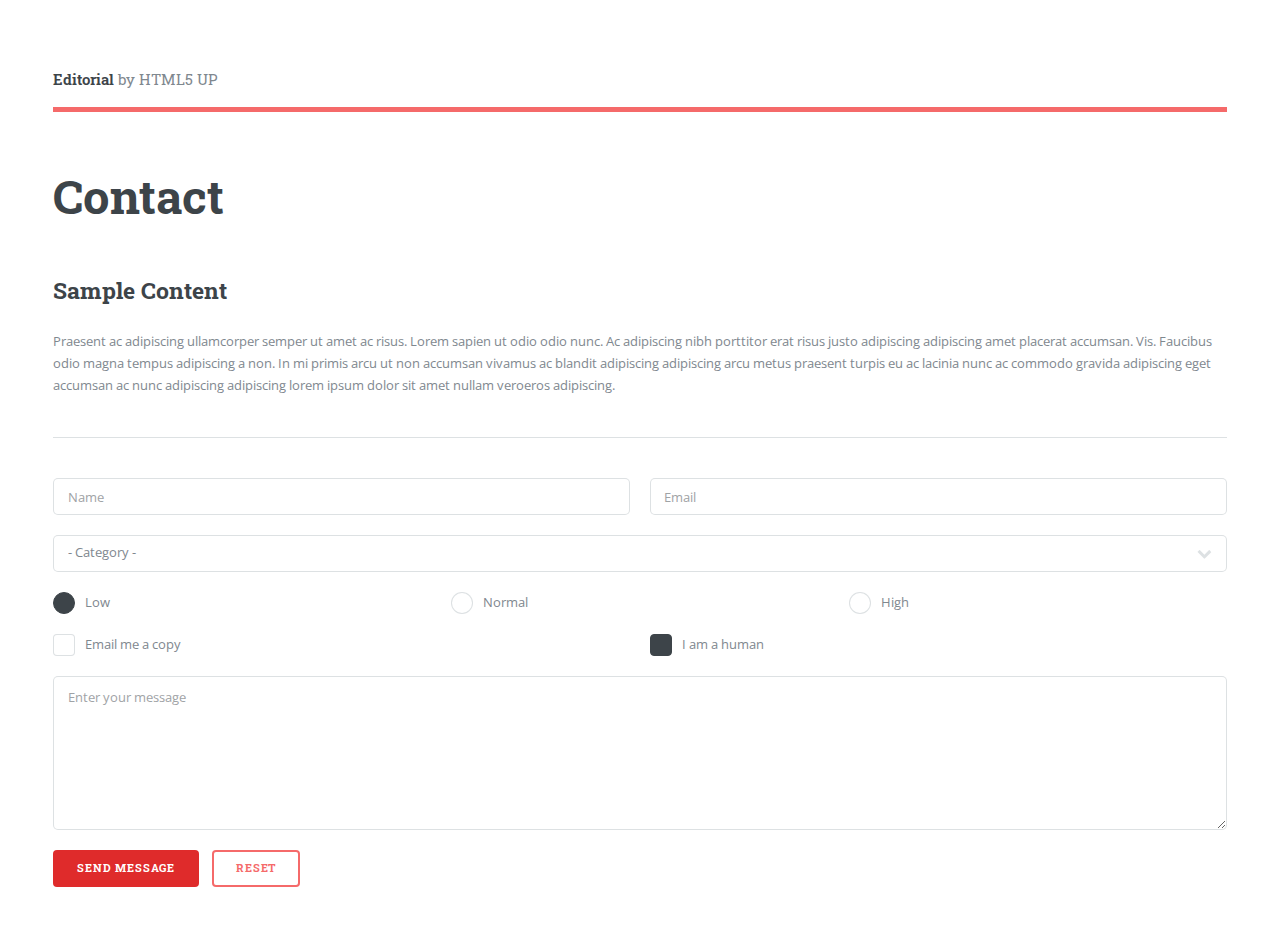
==== commit 9f554539: "Formulario de contacto listo" ====
--- a/contact.html
+++ b/contact.html
@@ -45,6 +45,60 @@
 									<hr class="major" />
 
 										<!-- contact -->
+											<form method="post" action="#">
+														<div class="row gtr-uniform">
+															<div class="col-6 col-12-xsmall">
+																<input type="text" name="demo-name" id="demo-name" value="" placeholder="Name" />
+															</div>
+															<div class="col-6 col-12-xsmall">
+																<input type="email" name="demo-email" id="demo-email" value="" placeholder="Email" />
+															</div>
+															<!-- Break -->
+															<div class="col-12">
+																<select name="demo-category" id="demo-category">
+																	<option value="">- Category -</option>
+																	<option value="1">Manufacturing</option>
+																	<option value="1">Shipping</option>
+																	<option value="1">Administration</option>
+																	<option value="1">Human Resources</option>
+																</select>
+															</div>
+															<!-- Break -->
+															<div class="col-4 col-12-small">
+																<input type="radio" id="demo-priority-low" name="demo-priority" checked>
+																<label for="demo-priority-low">Low</label>
+															</div>
+															<div class="col-4 col-12-small">
+																<input type="radio" id="demo-priority-normal" name="demo-priority">
+																<label for="demo-priority-normal">Normal</label>
+															</div>
+															<div class="col-4 col-12-small">
+																<input type="radio" id="demo-priority-high" name="demo-priority">
+																<label for="demo-priority-high">High</label>
+															</div>
+															<!-- Break -->
+															<div class="col-6 col-12-small">
+																<input type="checkbox" id="demo-copy" name="demo-copy">
+																<label for="demo-copy">Email me a copy</label>
+															</div>
+															<div class="col-6 col-12-small">
+																<input type="checkbox" id="demo-human" name="demo-human" checked>
+																<label for="demo-human">I am a human</label>
+															</div>
+															<!-- Break -->
+															<div class="col-12">
+																<textarea name="demo-message" id="demo-message" placeholder="Enter your message" rows="6"></textarea>
+															</div>
+															<!-- Break -->
+															<div class="col-12">
+																<ul class="actions">
+																	<li><input type="submit" value="Send Message" class="primary" /></li>
+																	<li><input type="reset" value="Reset" /></li>
+																</ul>
+															</div>
+														</div>
+													</form>
+
 										<!-- /contact -->
 
 
@@ -62,20 +116,30 @@
 							<!-- /widget-search -->
 
 							<!-- menu -->
-							
-							<!-- /menu -->	
-								
+							<nav id="menu">
+									<header class="major">
+										<h2>Menu</h2>
+									</header>
+									<ul>
+										<li><a href="index.html">Home</a></li>
+										<li><a href="event.html">Events</a></li>
+										<li><a href="contact.html">Contact</a></li>
+									</ul>
+								</nav>
+
+							<!-- /menu -->
+
 
 							<!-- Section -->
 								<section>
 									<header class="major">
 										<h2>Ante interdum</h2>
 									</header>
-                                    
+
                                     <!-- widget-minipost -->
 
 							        <!-- /widget-minipost -->
-									
+
 
 									<ul class="actions">
 										<li><a href="#" class="button">More</a></li>
--- a/assets/css/main.css
+++ b/assets/css/main.css
@@ -1553,7 +1553,7 @@
   input[type="button"].primary,
   button.primary,
   .button.primary {
-    background-color: #f56a6a;
+    background-color: #df2b2b;
     box-shadow: none;
     color: #ffffff !important; }
     input[type="submit"].primary:hover,
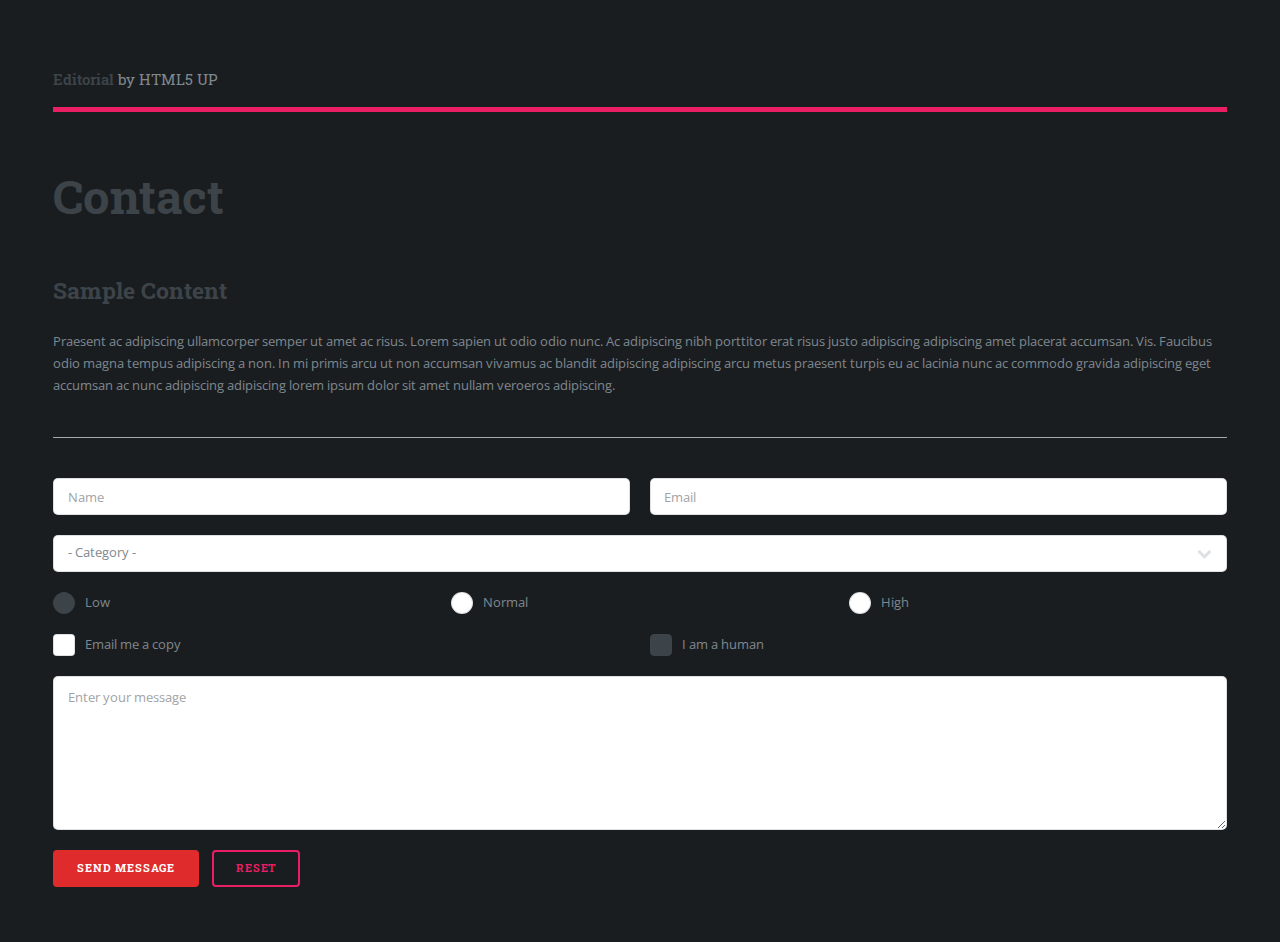
==== commit 46427a00: "Widgets del menu" ====
--- a/contact.html
+++ b/contact.html
@@ -112,6 +112,11 @@
 						<div class="inner">
 
 							<!-- widget-search -->
+<section id="search" class="alt">
+									<form method="post" action="#">
+										<input type="text" name="query" id="query" placeholder="Search" />
+									</form>
+								</section>
 
 							<!-- /widget-search -->
 
@@ -137,7 +142,20 @@
 									</header>
 
                                     <!-- widget-minipost -->
-
+<div class="mini-posts">
+										<article>
+											<a href="#" class="image"><img src="images/pic07.jpg" alt="" /></a>
+											<p>Aenean ornare velit lacus, ac varius enim lorem ullamcorper dolore aliquam.</p>
+										</article>
+										<article>
+											<a href="#" class="image"><img src="images/pic08.jpg" alt="" /></a>
+											<p>Aenean ornare velit lacus, ac varius enim lorem ullamcorper dolore aliquam.</p>
+										</article>
+										<article>
+											<a href="#" class="image"><img src="images/pic09.jpg" alt="" /></a>
+											<p>Aenean ornare velit lacus, ac varius enim lorem ullamcorper dolore aliquam.</p>
+										</article>
+									</div>
 							        <!-- /widget-minipost -->
 
 
--- a/assets/css/main.css
+++ b/assets/css/main.css
@@ -78,7 +78,7 @@
   box-sizing: inherit; }
 
 body {
-  background: #ffffff; }
+  background: #1a1d1f; }
   body.is-preload *, body.is-preload *:before, body.is-preload *:after, body.is-resizing *, body.is-resizing *:before, body.is-resizing *:after {
     -moz-animation: none !important;
     -webkit-animation: none !important;
@@ -112,11 +112,11 @@
   -ms-transition: color 0.2s ease-in-out, border-bottom-color 0.2s ease-in-out;
   transition: color 0.2s ease-in-out, border-bottom-color 0.2s ease-in-out;
   border-bottom: dotted 1px;
-  color: #f56a6a;
+  color: #fff;
   text-decoration: none; }
   a:hover {
-    border-bottom-color: #f56a6a;
-    color: #f56a6a !important; }
+    border-bottom-color: #E91E63;
+    color: #E91E63 !important; }
     a:hover strong {
       color: inherit; }
 
@@ -998,7 +998,7 @@
   text-transform: uppercase; }
 
 header.major > :last-child {
-  border-bottom: solid 3px #f56a6a;
+  border-bottom: solid 3px #E91E63;
   display: inline-block;
   margin: 0 0 2em 0;
   padding: 0 0.75em 0.5em 0; }
@@ -1056,8 +1056,8 @@
   input[type="url"]:focus,
   select:focus,
   textarea:focus {
-    border-color: #f56a6a;
-    box-shadow: 0 0 0 1px #f56a6a; }
+    border-color: #E91E63;
+    box-shadow: 0 0 0 1px #E91E63; }
 
 select {
   background-image: url("data:image/svg+xml;charset=utf8,%3Csvg xmlns='http://www.w3.org/2000/svg' width='40' height='40' preserveAspectRatio='none' viewBox='0 0 40 40'%3E%3Cpath d='M9.4,12.3l10.4,10.4l10.4-10.4c0.2-0.2,0.5-0.4,0.9-0.4c0.3,0,0.6,0.1,0.9,0.4l3.3,3.3c0.2,0.2,0.4,0.5,0.4,0.9 c0,0.4-0.1,0.6-0.4,0.9L20.7,31.9c-0.2,0.2-0.5,0.4-0.9,0.4c-0.3,0-0.6-0.1-0.9-0.4L4.3,17.3c-0.2-0.2-0.4-0.5-0.4-0.9 c0-0.4,0.1-0.6,0.4-0.9l3.3-3.3c0.2-0.2,0.5-0.4,0.9-0.4S9.1,12.1,9.4,12.3z' fill='rgba(210, 215, 217, 0.75)' /%3E%3C/svg%3E");
@@ -1145,8 +1145,8 @@
     content: '\f00c'; }
   input[type="checkbox"]:focus + label:before,
   input[type="radio"]:focus + label:before {
-    border-color: #f56a6a;
-    box-shadow: 0 0 0 1px #f56a6a; }
+    border-color: #E91E63;
+    box-shadow: 0 0 0 1px #E91E63; }
 
 input[type="checkbox"] + label:before {
   border-radius: 0.375em; }
@@ -1376,7 +1376,7 @@
       font-family: 'Font Awesome 5 Free';
       font-weight: 400; }
     ul.contact li:before {
-      color: #f56a6a;
+      color: #E91E63;
       display: inline-block;
       font-size: 1.5em;
       height: 1.125em;
@@ -1421,7 +1421,7 @@
       padding: 0 0.5em;
       text-align: center; }
       ul.pagination li > .page.active {
-        background-color: #f56a6a;
+        background-color: #E91E63;
         color: #ffffff !important; }
         ul.pagination li > .page.active:hover {
           background-color: #f67878; }
@@ -1495,8 +1495,8 @@
   background-color: transparent;
   border-radius: 0.375em;
   border: 0;
-  box-shadow: inset 0 0 0 2px #f56a6a;
-  color: #f56a6a !important;
+  box-shadow: inset 0 0 0 2px #E91E63;
+  color: #E91E63 !important;
   cursor: pointer;
   display: inline-block;
   font-family: "Roboto Slab", serif;
@@ -1642,7 +1642,7 @@
       text-align: center;
       width: 10em; }
       .features article .icon:before {
-        color: #f56a6a;
+        color: #276BB0;
         font-size: 2.75rem;
         position: relative;
         top: 0.05em; }
@@ -1928,7 +1928,7 @@
   -webkit-transition: margin-left 0.5s ease, box-shadow 0.5s ease;
   -ms-transition: margin-left 0.5s ease, box-shadow 0.5s ease;
   transition: margin-left 0.5s ease, box-shadow 0.5s ease;
-  background-color: #f5f6f7;
+  background-color: #141517;
   font-size: 0.9em;
   position: relative;
   width: 26em; }
@@ -2075,7 +2075,7 @@
   display: -webkit-flex;
   display: -ms-flex;
   display: flex;
-  border-bottom: solid 5px #f56a6a;
+  border-bottom: solid 5px #E91E63;
   padding: 6em 0 1em 0;
   position: relative; }
   #header > * {
@@ -2208,13 +2208,13 @@
   text-transform: uppercase; }
   #menu ul a, #menu ul span {
     border-bottom: 0;
-    color: inherit;
+    color: #fff;
     cursor: pointer;
     display: block;
     font-size: 0.9em;
     padding: 0.625em 0; }
     #menu ul a:hover, #menu ul span:hover {
-      color: #f56a6a; }
+      color: #E91E63; }
     #menu ul a.opener, #menu ul span.opener {
       -moz-transition: color 0.2s ease-in-out;
       -webkit-transition: color 0.2s ease-in-out;
@@ -2244,7 +2244,7 @@
         position: absolute;
         right: 0; }
       #menu ul a.opener:hover:before, #menu ul span.opener:hover:before {
-        color: #f56a6a; }
+        color: #E91E63; }
       #menu ul a.opener.active + ul, #menu ul span.opener.active + ul {
         display: block; }
       #menu ul a.opener.active:before, #menu ul span.opener.active:before {
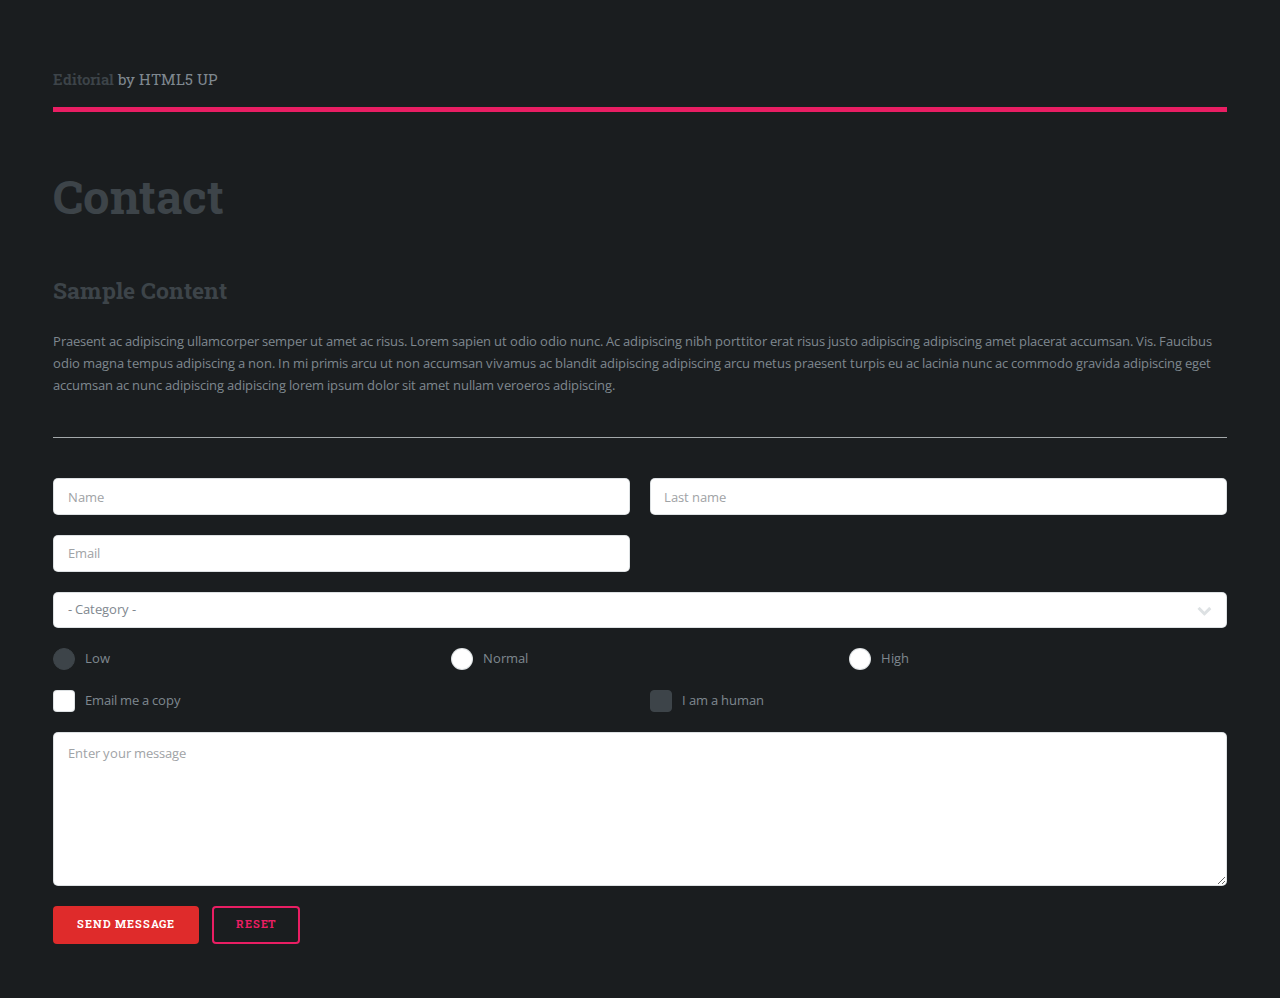
==== commit 7563e45f: "Se agrega campo de texto, de emergencia en el formulario" ====
--- a/contact.html
+++ b/contact.html
@@ -49,6 +49,9 @@
 														<div class="row gtr-uniform">
 															<div class="col-6 col-12-xsmall">
 																<input type="text" name="demo-name" id="demo-name" value="" placeholder="Name" />
+															</div>
+															<div class="col-6 col-12-xsmall">
+																<input type="text" name="demo-name" id="demo-name" value="" placeholder="Last name" />
 															</div>
 															<div class="col-6 col-12-xsmall">
 																<input type="email" name="demo-email" id="demo-email" value="" placeholder="Email" />
